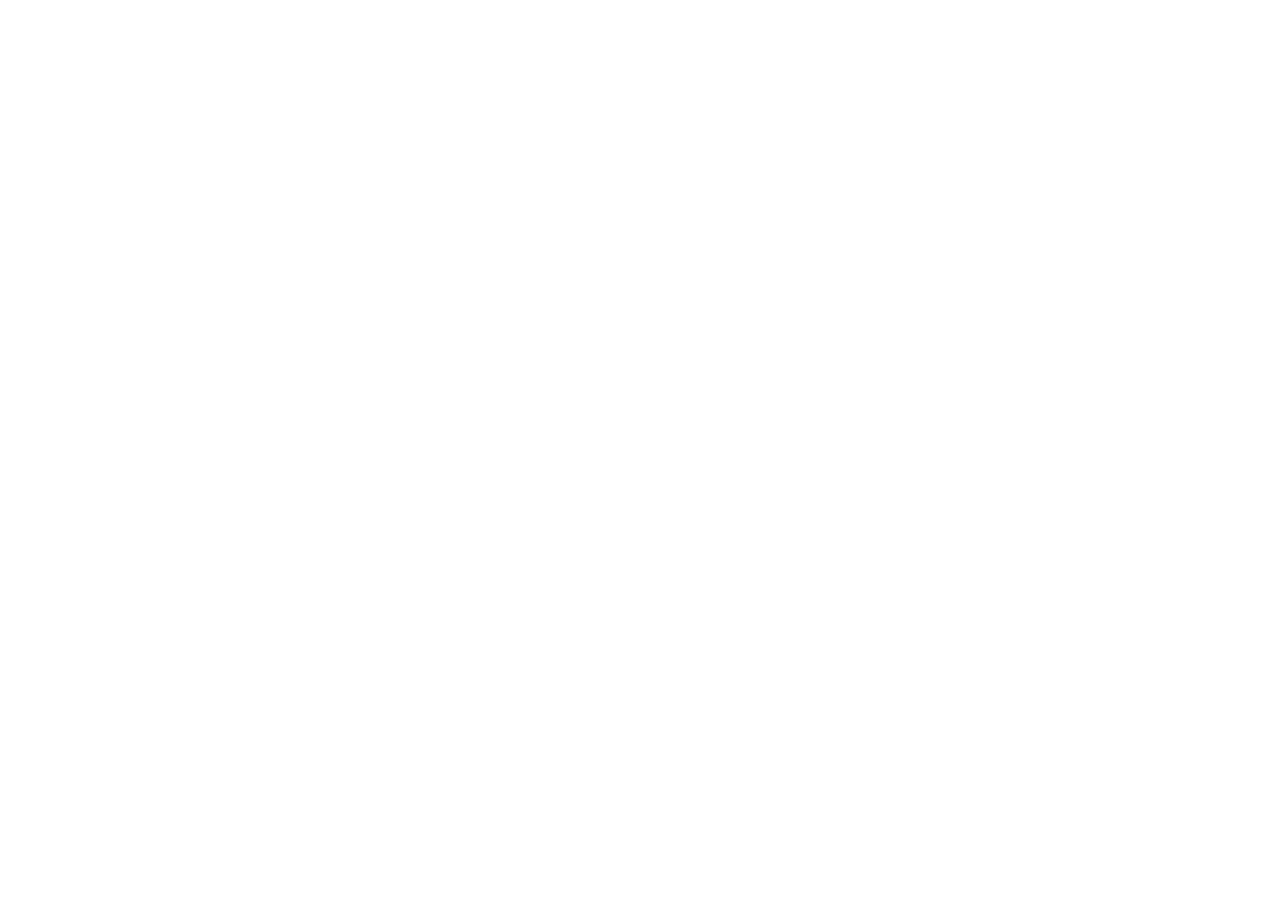
==== contactenos.html @ 9c3375c0 "add: home view for parcial" ====
<!DOCTYPE html>
<html lang="en">
<head>
    <meta charset="UTF-8">
    <meta name="viewport" content="width=device-width, initial-scale=1.0">
    <title>Contactenos</title>
</head>
<body>
    
</body>
</html>
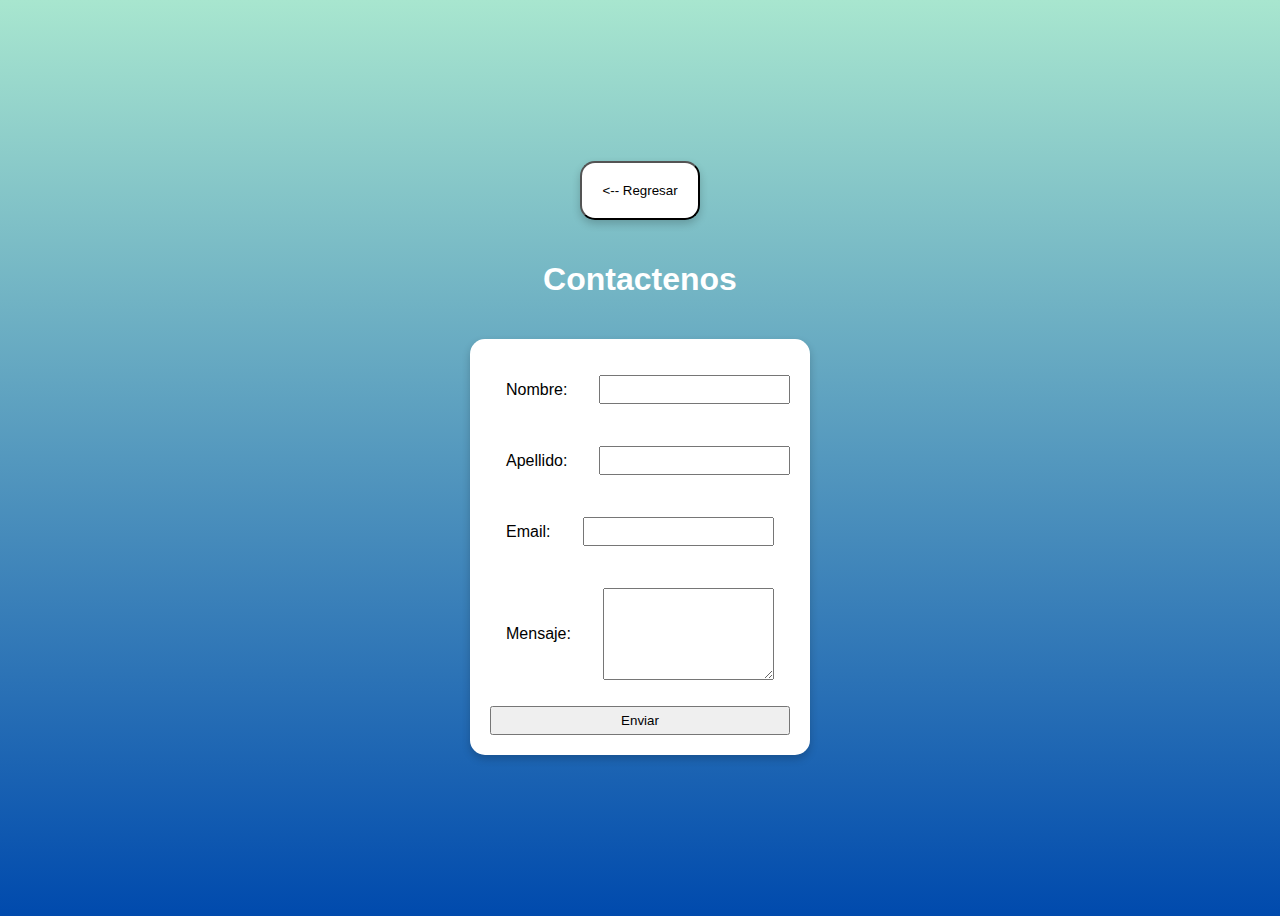
==== commit e7d8694c: "add: contact view" ====
--- a/contactenos.html
+++ b/contactenos.html
@@ -1,11 +1,59 @@
 <!DOCTYPE html>
-<html lang="en">
+<html lang="es">
 <head>
     <meta charset="UTF-8">
     <meta name="viewport" content="width=device-width, initial-scale=1.0">
     <title>Contactenos</title>
+    <link rel="stylesheet" href="./css/styles.css">
 </head>
-<body>
+<body class="gradient">
+    <button class="card" onclick="window.location.href='index.html'"> <-- Regresar</button>
+    <h1>Contactenos</h1>
+    <form id="contact" class="card">
+        <div class="form-group">
+            <label for="nombre">Nombre:</label>
+            <input type="text" id="nombre" name="nombre">
+        </div>
+    
+        <div class="form-group">
+            <label for="apellido">Apellido:</label>
+            <input type="text" id="apellido" name="apellido">
+        </div>
+    
+        <div class="form-group">
+            <label for="email">Email:</label>
+            <input type="email" id="email" name="email">
+        </div>
+    
+        <div class="form-group">
+            <label for="mensaje">Mensaje:</label>
+            <textarea id="mensaje" name="mensaje"></textarea>
+        </div>
+    
+        <input type="submit" value="Enviar">
+    </form>
+    
+
     
 </body>
-</html>+</html>
+
+<script>
+    document.getElementById("contact").addEventListener("submit", function(event) {
+        event.preventDefault();
+        //Seteando variables obtenidas del formulario
+        let nombre = document.getElementById("nombre").value;
+        let apellido = document.getElementById("apellido").value;
+        let email = document.getElementById("email").value;
+        let mensaje = document.getElementById("mensaje").value;
+        //Configurando mensaje
+        let confirmacion = prompt(`Datos ingresados:\n\nNombre: ${nombre}\nApellido: ${apellido}\nEmail: ${email}\nMensaje: ${mensaje}\n\nPresiona OK para enviar.`);
+
+        //Configurando valores para devolver a la ventana principal
+        if (confirmacion !== null) {
+            setTimeout(() => {
+                window.location.href = "index.html";
+            }, 1000);
+        }
+    });
+</script>--- a/css/styles.css
+++ b/css/styles.css
@@ -0,0 +1,126 @@
+div {
+    gap: 2rem;
+    padding: 1rem;
+}
+hr{
+    border: 1px solid black;
+    width: 100%;
+}
+h1{
+    color: white;
+}
+.container {
+    display: grid;
+    grid-template-rows: auto auto 1fr auto;
+    grid-template-columns: 3fr 1fr;
+    gap: 10px;
+    width: 90%;
+    max-width: 1000px;
+    margin: 20px auto;
+    padding: 10px;
+}
+.header{
+   text-align: center;
+   grid-column: span 2;
+}
+
+nav {
+    grid-column: span 2;
+    text-align: center;
+    padding: 10px;
+    border: 2px solid black;
+}
+
+nav ul {
+    list-style: none;
+    display: flex;
+    justify-content: center;
+    gap: 15px;
+}
+.card {
+    background: white;
+    padding: 20px;
+    border-radius: 15px;
+    box-shadow: 0 4px 8px rgba(0, 0, 0, 0.2);
+    margin: 20px 0;
+}
+.art {
+    padding: 10px;
+}
+main {
+    display: flex;
+    flex-direction: column;
+}
+aside {
+    display: flex;
+    flex-direction: column;
+    gap: 1rem;
+}
+aside div {
+    width: 100%;
+    height: 200px; 
+    overflow: hidden; 
+}
+
+aside img {
+    width: 100%; 
+    height: 100%;
+    object-fit: cover;
+    border-radius: 15px;
+}
+
+footer {
+    grid-column: span 2;
+    display: flex;
+    justify-content: space-between;
+    padding: 10px;
+    border: 2px solid black;
+}
+.card img, video {
+    width: 100%;
+    height: auto;
+    display: block;
+    overflow: hidden
+}
+p{
+    text-align: justify;
+}
+
+.gradient {
+    background: linear-gradient(to top, #004AAD, #A8E6CF);
+    font-family: Arial, sans-serif;
+    display: flex;
+    justify-content: center;
+    align-items: center;
+    min-height: 100vh;
+    flex-direction: column;
+}
+
+form {
+    width: 300px;
+    display: flex;
+    flex-direction: column;
+    gap: 10px;
+}
+
+.form-group {
+    display: flex;
+    align-items: center;
+    justify-content: space-between;
+}
+
+label {
+    width: 80px;
+}
+
+input {
+    flex: 1;
+    padding: 5px;
+}
+
+textarea {
+    width: 100%;
+    height: 80px;
+    resize: vertical;
+    padding: 5px;
+}
